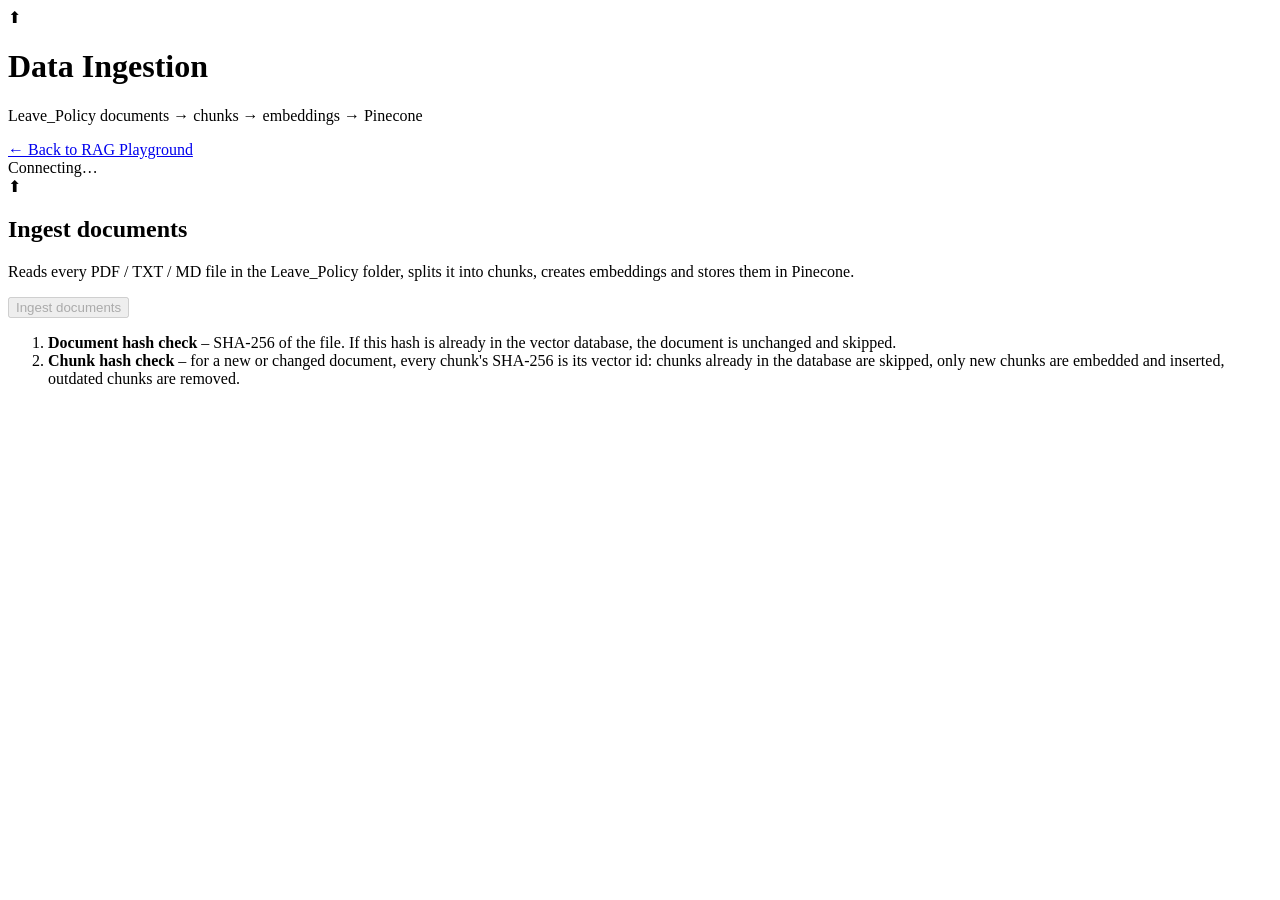
==== Live Application/frontend/ingest.html @ 6b5157b7 "Add Live Application (RAG web UI), Corrective RAG and Agentic RAG Live Application (FastAPI backend " ====
<!doctype html>
<html lang="en">
<head>
  <meta charset="utf-8">
  <meta name="viewport" content="width=device-width, initial-scale=1">
  <title>Data Ingestion</title>
  <link rel="stylesheet" href="/static/styles.css">
</head>
<body>
  <header class="topbar ingest-bar">
    <div class="brand">
      <span class="logo">⬆</span>
      <div>
        <h1>Data Ingestion</h1>
        <p>Leave_Policy documents → chunks → embeddings → Pinecone</p>
      </div>
    </div>
    <div class="top-actions">
      <a class="nav-btn" href="/">← Back to RAG Playground</a>
      <div id="status" class="status loading"><span class="dot"></span><span id="statusText">Connecting…</span></div>
    </div>
  </header>

  <main>
    <section class="ingest card">
      <div class="ingest-head">
        <div class="ingest-title">
          <span class="ingest-icon">⬆</span>
          <div>
            <h2>Ingest documents</h2>
            <p class="muted">Reads every PDF / TXT / MD file in the Leave_Policy folder, splits it into chunks,
              creates embeddings and stores them in Pinecone.</p>
          </div>
        </div>
        <button type="button" id="ingestBtn" class="ingest-btn" disabled>Ingest documents</button>
      </div>

      <ol class="hash-steps">
        <li><strong>Document hash check</strong> – SHA-256 of the file. If this hash is already in the vector
          database, the document is <span class="badge unchanged">unchanged</span> and skipped.</li>
        <li><strong>Chunk hash check</strong> – for a <span class="badge new">new</span> or
          <span class="badge changed">changed</span> document, every chunk's SHA-256 is its vector id: chunks
          already in the database are skipped, only new chunks are embedded and inserted, outdated chunks are removed.</li>
      </ol>

      <div id="ingestResult"></div>
    </section>
  </main>

  <script src="/static/common.js"></script>
  <script src="/static/ingest.js"></script>
</body>
</html>
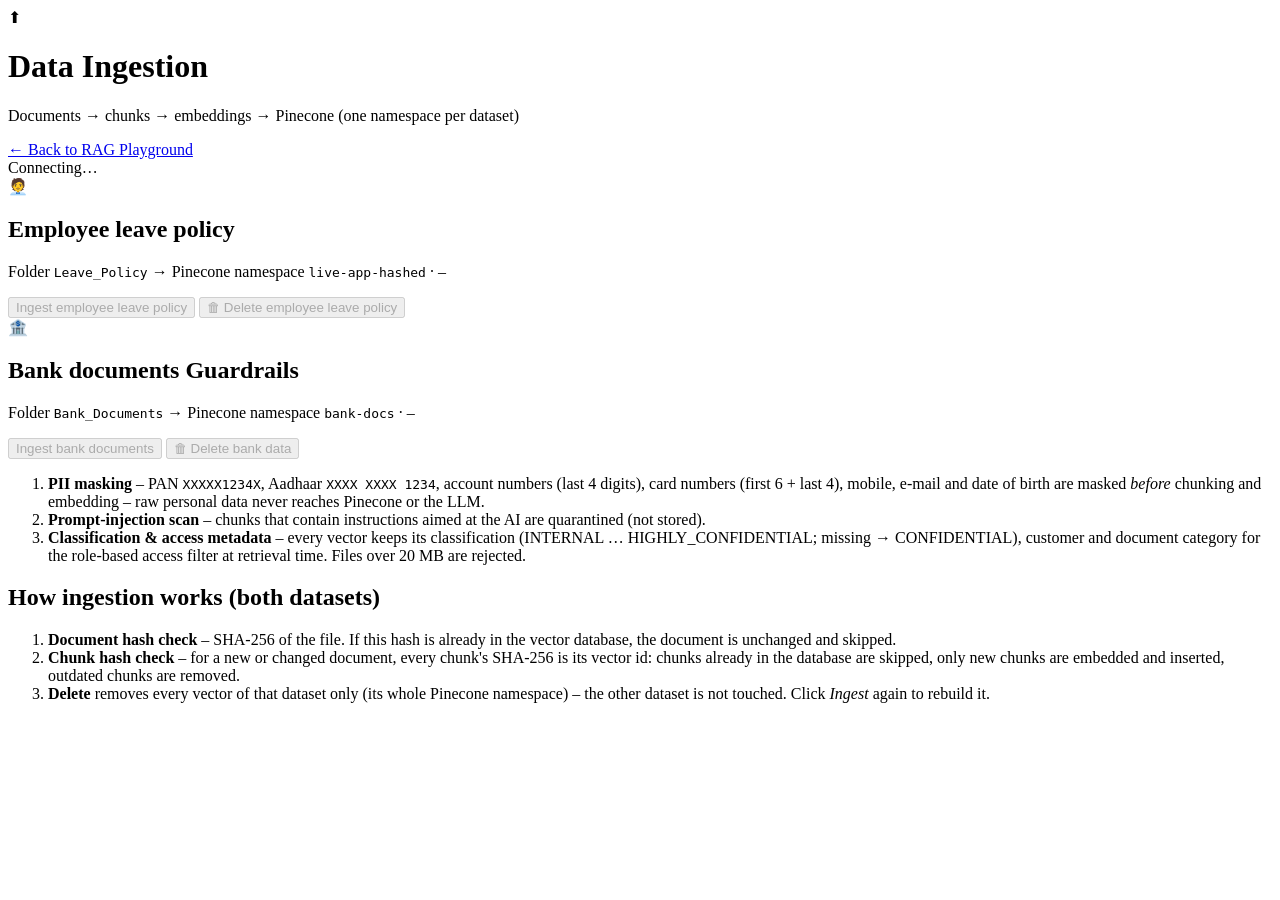
==== commit c0fc8971: "Live Application: bank documents RAG with guardrails, bank agent, modular backend, Gemini-only - Add" ====
--- a/Live Application/frontend/ingest.html
+++ b/Live Application/frontend/ingest.html
@@ -4,7 +4,7 @@
   <meta charset="utf-8">
   <meta name="viewport" content="width=device-width, initial-scale=1">
   <title>Data Ingestion</title>
-  <link rel="stylesheet" href="/static/styles.css">
+  <link rel="stylesheet" href="/static/styles.css?v=5">
 </head>
 <body>
   <header class="topbar ingest-bar">
@@ -12,7 +12,7 @@
       <span class="logo">⬆</span>
       <div>
         <h1>Data Ingestion</h1>
-        <p>Leave_Policy documents → chunks → embeddings → Pinecone</p>
+        <p>Documents → chunks → embeddings → Pinecone (one namespace per dataset)</p>
       </div>
     </div>
     <div class="top-actions">
@@ -22,32 +22,69 @@
   </header>
 
   <main>
-    <section class="ingest card">
+    <!-- Employee leave policy -->
+    <section class="ingest card dataset-card leave" data-domain="leave">
       <div class="ingest-head">
         <div class="ingest-title">
-          <span class="ingest-icon">⬆</span>
+          <span class="ingest-icon">🧑‍💼</span>
           <div>
-            <h2>Ingest documents</h2>
-            <p class="muted">Reads every PDF / TXT / MD file in the Leave_Policy folder, splits it into chunks,
-              creates embeddings and stores them in Pinecone.</p>
+            <h2>Employee leave policy</h2>
+            <p class="muted">Folder <code>Leave_Policy</code> → Pinecone namespace <code class="ns">live-app-hashed</code>
+              · <span class="ds-count">–</span></p>
           </div>
         </div>
-        <button type="button" id="ingestBtn" class="ingest-btn" disabled>Ingest documents</button>
+        <div class="ds-actions">
+          <button type="button" class="ingest-btn" data-action="ingest" disabled>Ingest employee leave policy</button>
+          <button type="button" class="danger-btn" data-action="delete" disabled>🗑 Delete employee leave policy</button>
+        </div>
       </div>
+      <div class="ingest-result"></div>
+    </section>
 
+    <!-- Bank documents (guard-railed) -->
+    <section class="ingest card dataset-card bank" data-domain="bank">
+      <div class="ingest-head">
+        <div class="ingest-title">
+          <span class="ingest-icon">🏦</span>
+          <div>
+            <h2>Bank documents <span class="badge guardrails">Guardrails</span></h2>
+            <p class="muted">Folder <code>Bank_Documents</code> → Pinecone namespace <code class="ns">bank-docs</code>
+              · <span class="ds-count">–</span></p>
+          </div>
+        </div>
+        <div class="ds-actions">
+          <button type="button" class="ingest-btn bank" data-action="ingest" disabled>Ingest bank documents</button>
+          <button type="button" class="danger-btn" data-action="delete" disabled>🗑 Delete bank data</button>
+        </div>
+      </div>
+      <ol class="hash-steps guard-steps">
+        <li><strong>PII masking</strong> – PAN <code>XXXXX1234X</code>, Aadhaar <code>XXXX XXXX 1234</code>, account
+          numbers (last 4 digits), card numbers (first 6 + last 4), mobile, e-mail and date of birth are masked
+          <em>before</em> chunking and embedding – raw personal data never reaches Pinecone or the LLM.</li>
+        <li><strong>Prompt-injection scan</strong> – chunks that contain instructions aimed at the AI are
+          <span class="badge rejected">quarantined</span> (not stored).</li>
+        <li><strong>Classification & access metadata</strong> – every vector keeps its classification
+          (INTERNAL … HIGHLY_CONFIDENTIAL; missing → CONFIDENTIAL), customer and document category for the
+          role-based access filter at retrieval time. Files over 20 MB are rejected.</li>
+      </ol>
+      <div class="ingest-result"></div>
+    </section>
+
+    <section class="ingest card how-card">
+      <h2>How ingestion works (both datasets)</h2>
       <ol class="hash-steps">
         <li><strong>Document hash check</strong> – SHA-256 of the file. If this hash is already in the vector
           database, the document is <span class="badge unchanged">unchanged</span> and skipped.</li>
         <li><strong>Chunk hash check</strong> – for a <span class="badge new">new</span> or
           <span class="badge changed">changed</span> document, every chunk's SHA-256 is its vector id: chunks
           already in the database are skipped, only new chunks are embedded and inserted, outdated chunks are removed.</li>
+        <li><strong>Delete</strong> removes every vector of that dataset only (its whole Pinecone namespace) –
+          the other dataset is not touched. Click <em>Ingest</em> again to rebuild it.</li>
       </ol>
-
-      <div id="ingestResult"></div>
     </section>
   </main>
 
-  <script src="/static/common.js"></script>
-  <script src="/static/ingest.js"></script>
+  <script src="/static/common.js?v=4"></script>
+  <script src="/static/ingest.js?v=4"></script>
 </body>
 </html>
